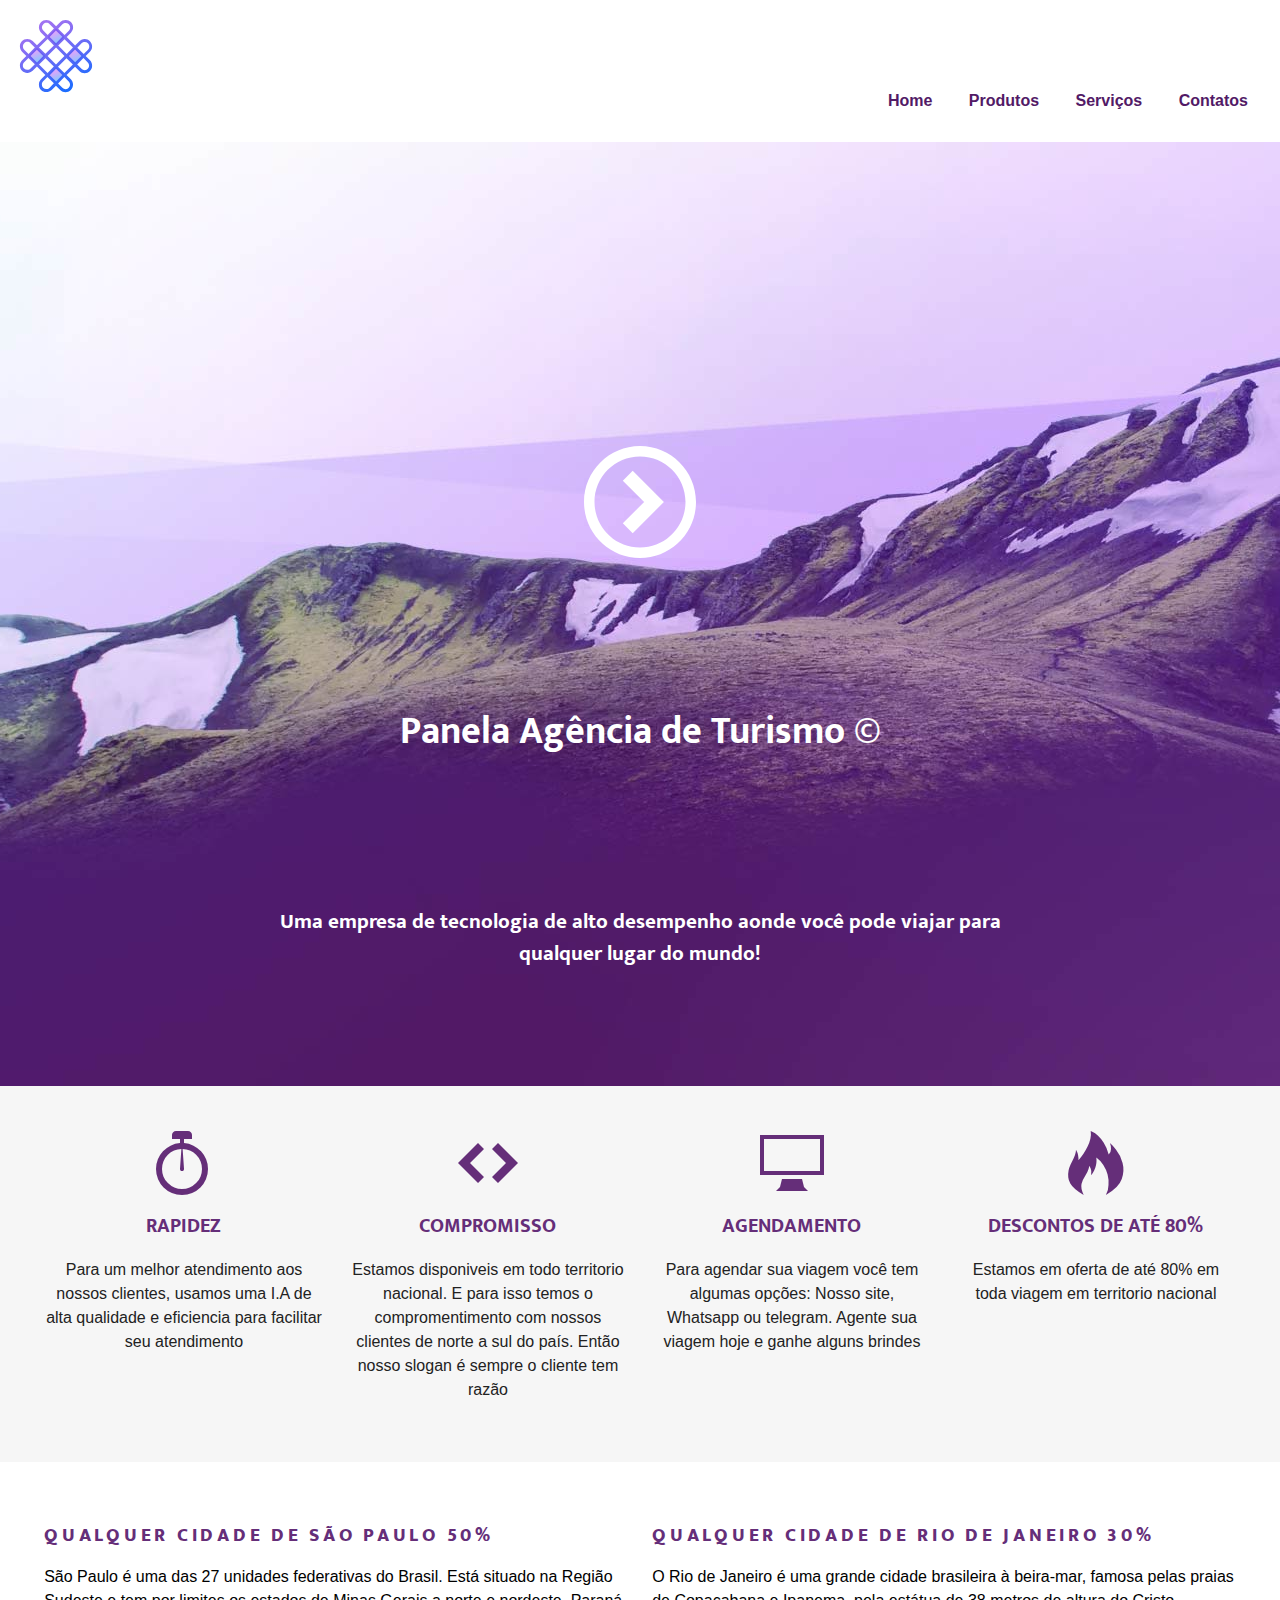
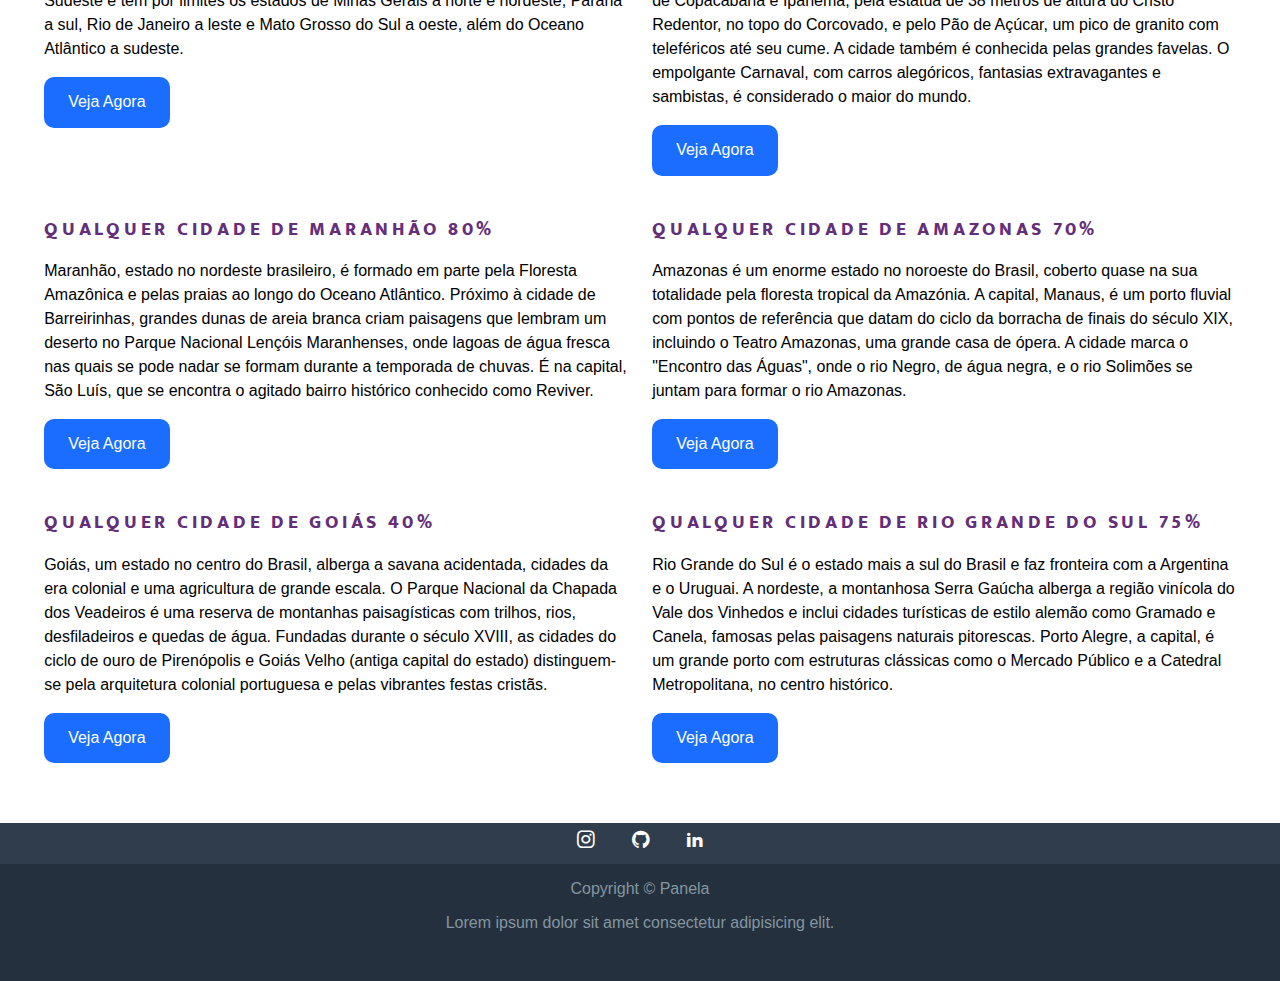
==== Projeto-Final-CPI/index.html @ 2887598f "Add files via upload" ====
<!DOCTYPE html>
<html lang="pt-br">
<head>
    <meta charset="UTF-8">
    <meta http-equiv="X-UA-Compatible" content="IE=edge">
    <meta name="viewport" content="width=device-width, initial-scale=1.0">
    <link rel="preconnect" href="https://fonts.googleapis.com"><link rel="preconnect" href="https://fonts.gstatic.com" crossorigin><link href="https://fonts.googleapis.com/css2?family=Mukta&family=Source+Sans+Pro:wght@600&display=swap" rel="stylesheet">
    <link rel="stylesheet" href="Icons/style.css">
    <link rel="stylesheet" href="css/normalize.css">
    <link rel="stylesheet" href="css/style.css">
    <link rel="shortcut icon" href="img/icons8-slack-128.svg
    " type="image/x-icon">
    <title>Projetinho</title>
</head>
<body>
    <!-- Cabeçalho da página mais a barra de navegação -->
    <header class="top-header clearfix">
        <img class="top-header-logo" src="img/icons8-slack-96.svg" alt="logotipo hastag">
        <nav class="top-nav">
            <ul>
                <li><a href="index.html">Home</a></li>
                <li><a href="pages/produtos.html">Produtos</a></li>
                <li><a href="#">Serviços</a></li>
                <li><a href="pages/contatos.html">Contatos</a></li>
            </ul>
        </nav>
    </header>
    <section class="top-content">
        <div class="icon-play">
            <img src="img/icon_play.svg" alt="">
        </div>
        <h1 class="top-title">Panela Agência de Turismo &copy;</h1>
        <h2 class="top-sub-title">Uma empresa de tecnologia de alto desempenho aonde você pode viajar para qualquer lugar do mundo!</h2>
        <!-- <a class="button" href="#">Get Started</a> -->
    </section>
    <section class="middle-content clearfix row">
        <article class="col-1-4">
            <span class="icon-stopwatch"></span>
            <h3 class="middle-title">Rapidez</h3>
            <p>Para um melhor atendimento aos nossos clientes, usamos uma I.A de alta qualidade e eficiencia para facilitar seu atendimento</p>
        </article>
        <article class="col-1-4">
            <span class="icon-embed"></span>
            <h3 class="middle-title">Compromisso</h3>
            <p>Estamos disponiveis em todo territorio nacional. E para isso temos o compromentimento com nossos clientes de norte a sul do país. Então nosso slogan é sempre o cliente tem razão</p>
        </article>
        <article class="col-1-4">
            <span class="icon-display"></span>
            <h3 class="middle-title">Agendamento</h3>
            <p>Para agendar sua viagem você tem algumas opções: Nosso site, Whatsapp ou telegram. Agente sua viagem hoje e ganhe alguns brindes</p>
        </article>
        <article class="col-1-4">
            <span class="icon-fire"></span>
            <h3 class="middle-title">descontos de até 80%</h3>
            <p>Estamos em oferta de até 80% em toda viagem em territorio nacional</p>
        </article>
    </section>

    <section class="main-content clearfix row">
        <article class="main-article col-1-2">
            <h3 class="main-title">Qualquer cidade de São Paulo 50%</h3>
            <p>São Paulo é uma das 27 unidades federativas do Brasil. Está situado na Região Sudeste e tem por limites os estados de Minas Gerais a norte e nordeste, Paraná a sul, Rio de Janeiro a leste e Mato Grosso do Sul a oeste, além do Oceano Atlântico a sudeste.</p>
            <a class="button" href="#">Veja Agora</a>
        </article>
        <article class="main-article clearfix col-1-2">
            <h3 class="main-title">Qualquer cidade de Rio de Janeiro 30%</h3>
            <p>O Rio de Janeiro é uma grande cidade brasileira à beira-mar, famosa pelas praias de Copacabana e Ipanema, pela estátua de 38 metros de altura do Cristo Redentor, no topo do Corcovado, e pelo Pão de Açúcar, um pico de granito com teleféricos até seu cume. A cidade também é conhecida pelas grandes favelas. O empolgante Carnaval, com carros alegóricos, fantasias extravagantes e sambistas, é considerado o maior do mundo.</p>
            <a class="button" href="#">Veja Agora</a>
        </article>
        <article class="main-article clearfix col-1-2">
            <h3 class="main-title">Qualquer cidade de Maranhão 80%</h3>
            <p>Maranhão, estado no nordeste brasileiro, é formado em parte pela Floresta Amazônica e pelas praias ao longo do Oceano Atlântico. Próximo à cidade de Barreirinhas, grandes dunas de areia branca criam paisagens que lembram um deserto no Parque Nacional Lençóis Maranhenses, onde lagoas de água fresca nas quais se pode nadar se formam durante a temporada de chuvas. É na capital, São Luís, que se encontra o agitado bairro histórico conhecido como Reviver.</p>
            <a class="button" href="#">Veja Agora</a>
        </article>
        <article class="main-article clearfix col-1-2">
            <h3 class="main-title">Qualquer cidade de Amazonas 70%</h3>
            <p>Amazonas é um enorme estado no noroeste do Brasil, coberto quase na sua totalidade pela floresta tropical da Amazónia. A capital, Manaus, é um porto fluvial com pontos de referência que datam do ciclo da borracha de finais do século XIX, incluindo o Teatro Amazonas, uma grande casa de ópera. A cidade marca o "Encontro das Águas", onde o rio Negro, de água negra, e o rio Solimões se juntam para formar o rio Amazonas.</p>
            <a class="button" href="#">Veja Agora</a>
        </article>
        <article class="main-article clearfix col-1-2">
            <h3 class="main-title">Qualquer cidade de Goiás 40%</h3>
            <p>Goiás, um estado no centro do Brasil, alberga a savana acidentada, cidades da era colonial e uma agricultura de grande escala. O Parque Nacional da Chapada dos Veadeiros é uma reserva de montanhas paisagísticas com trilhos, rios, desfiladeiros e quedas de água. Fundadas durante o século XVIII, as cidades do ciclo de ouro de Pirenópolis e Goiás Velho (antiga capital do estado) distinguem-se pela arquitetura colonial portuguesa e pelas vibrantes festas cristãs. </p>
            <a class="button" href="#">Veja Agora</a>
        </article>
        <article class="main-article clearfix col-1-2">
            <h3 class="main-title">Qualquer cidade de Rio Grande do Sul 75%</h3>
            <p>Rio Grande do Sul é o estado mais a sul do Brasil e faz fronteira com a Argentina e o Uruguai. A nordeste, a montanhosa Serra Gaúcha alberga a região vinícola do Vale dos Vinhedos e inclui cidades turísticas de estilo alemão como Gramado e Canela, famosas pelas paisagens naturais pitorescas. Porto Alegre, a capital, é um grande porto com estruturas clássicas como o Mercado Público e a Catedral Metropolitana, no centro histórico.</p>
            <a class="button" href="#">Veja Agora</a>
        </article>
    </section>
    <footer class="footer">
        <ul class="footer-menudown">
            <li>
                <a href="https://allinks.me/participantes-do-projeto" target="_blank"  class="icon-instagram"><span class="hidden">Instagram</span></a>
            </li>
            <li>
                <a href="https://allinks.me/participantes-do-projeto" target="_blank" class="icon-github"><span class="hidden">Github</span></a>
            </li>
            <li>
                <a href="https://allinks.me/participantes-do-projeto" target="_blank" class="icon-linkedin2"><span class="hidden">Linkedin</span></a>
            </li>
        </ul>
        <p>Copyright &copy; Panela</p>
        <p>Lorem ipsum dolor sit amet consectetur adipisicing elit. </p>
    </footer>
</body>
</html>
---- Projeto-Final-CPI/Icons/style.css ----
@font-face {
  font-family: 'icomoon';
  src:  url('fonts/icomoon.eot?ufsq1w');
  src:  url('fonts/icomoon.eot?ufsq1w#iefix') format('embedded-opentype'),
    url('fonts/icomoon.ttf?ufsq1w') format('truetype'),
    url('fonts/icomoon.woff?ufsq1w') format('woff'),
    url('fonts/icomoon.svg?ufsq1w#icomoon') format('svg');
  font-weight: normal;
  font-style: normal;
  font-display: block;
}

[class^="icon-"], [class*=" icon-"] {
  /* use !important to prevent issues with browser extensions that change fonts */
  font-family: 'icomoon' !important;
  speak: never;
  font-style: normal;
  font-weight: normal;
  font-variant: normal;
  text-transform: none;
  line-height: 1;
  
  /* Enable Ligatures ================ */
  letter-spacing: 0;
  -webkit-font-feature-settings: "liga";
  -moz-font-feature-settings: "liga=1";
  -moz-font-feature-settings: "liga";
  -ms-font-feature-settings: "liga" 1;
  font-feature-settings: "liga";
  -webkit-font-variant-ligatures: discretionary-ligatures;
  font-variant-ligatures: discretionary-ligatures;

  /* Better Font Rendering =========== */
  -webkit-font-smoothing: antialiased;
  -moz-osx-font-smoothing: grayscale;
}

.icon-phone:before {
  content: "\e942";
}
.icon-stopwatch:before {
  content: "\e952";
}
.icon-display:before {
  content: "\e956";
}
.icon-user:before {
  content: "\e971";
}
.icon-stats-bars2:before {
  content: "\e99d";
}
.icon-fire:before {
  content: "\e9a9";
}
.icon-evil:before {
  content: "\e9ef";
}
.icon-embed:before {
  content: "\ea7f";
}
.icon-embed2:before {
  content: "\ea80";
}
.icon-mail3:before {
  content: "\ea85";
}
.icon-facebook:before {
  content: "\ea90";
}
.icon-instagram:before {
  content: "\ea92";
}
.icon-twitter:before {
  content: "\ea96";
}
.icon-github:before {
  content: "\eab0";
}
.icon-linkedin2:before {
  content: "\eaca";
}
---- Projeto-Final-CPI/css/style.css ----
/* Para aceitar acentos especiais no css */
@charset "UTF-8";

html{
    font-family: sans-serif;
}
h1,h2,h3,h4,h5,h6{
    font-family: 'Mukta', sans-serif; 
    /* font-family: 'Source Sans Pro', sans-serif; */
}
/*  Classes   */

/*Limpador de container*/
.clearfix::after, .row::after{
    content: '';
    display: block;
    clear: both;
}
/*  Formatação do Menu*/
.top-header{
    text-align: center;
}
.top-header-logo{
    margin: .5em;
    align-items: center;
}
.top-nav{
    background: #612674;
    text-align: center;
}
.top-nav ul{
    margin: 0;
    padding: 1em 0;
    list-style: none;
}
.top-nav a{
    color: white;
    text-decoration: none;
    padding: 1em;
    display: block;
}
.top-nav a:hover{
    background: #7c3792;
}

/* Titulo e subtitulo */
.top-content{
    padding: 1em;
    text-align: center;
    background: #f6f6f6;
}
.top-title{
    color: #612674;
    font-size: 2.37em;
    margin: 1.37em;
}
.top-sub-title{
    color: #a87bb7;
    font-size: 1.34em;
    line-height: 1.5;
}
/* Conteudo Principal */
.main-content{
    padding: 2em;
}
.main-article{
    margin-bottom: 3.5em;
}
.main-content p{
    line-height: 1.5;
}
.main-title{
    letter-spacing: .2em;
    text-transform: uppercase;
    color: #652e79;
    font-weight: 800;
}

/* Conteudo secundario */

.middle-content{
    padding: 2em;
    background: #f6f6f6;
    text-align: center;
}
.middle-title{
    font-size: 1.25em;
    color: #652e79;
    text-transform: uppercase;
}
.middle-content p{
    line-height: 1.5;
    color: #222222;
}
/* Formatação dos icones */
.middle-content span[class^=icon]{
    font-size: 4em;
    color: #652e79;
}
/* Formatação do link para parecer um botão */
.button{
    display: inline-block;
    padding: 1em 1.5em;
    background: #1A6DFF;
    border-radius: 10px;
    color: white;
    text-decoration: none;
    text-align: center;
}
.button:hover{
    background: #C822FF;
}
.icon-play{
    height: 5em;
    display: none;
}
.icon-play img{
    max-width: 100%;
    max-height: 100%;
}
/* Formatação do footer */
.footer{
    background: #25303e;
    color: #83969f;
    text-align: center;
    padding-bottom: 2em;
}
.footer-menudown{
    background: #303d4c;
    padding: .5em;
}
.footer-menudown li{
    display: inline-block;
    margin: 0 1em;
}
.footer-menudown a{
    font-size: 1.1em;
    text-decoration: none;
    color: white;
}
.footer-menudown a[class^=icon]:hover{
    color: #1A6DFF;
}
/* Classe hidden para esconder o texto do link */
.hidden{
    width: 0;
    height: 0;
    overflow: hidden;
    opacity: 0;
    display: block;
}

/* Parte de responsividade */

@media screen and (min-width: 38.75em){ /*Multiplicar esse valor por x16 que dara o resultado em pixels*/
    /* Menu */
    .top-content{
        background: #521a66;
        color: white;
    }
    .top-header-logo{
        float: left;
    }
    .top-nav{
        background: transparent;
        float: right;
        margin-top: 60px;
    }
    .top-nav ul{
        margin: 0;
        padding: 1em;
        box-sizing: border-box;
    }
    .top-nav li{
        display: inline-block;
    }
    .top-nav a{
        color: #521a66;
        font-weight: 800;
    }
    .top-nav a:hover{
        background: #e7d9fc;
    }
    /* titulo e subtitulo */
    .top-title, .top-sub-title{
        color: white;
    }
    /* Elementos em grid */
    .col-1-4{
        width: 44%;
        margin: 3%;
        float: left;
    }
    .main-article .button{
        float: right;
    }
    .icon-play{
        display: block;
    }
}
@media screen and (min-width: 62.5em){
    .top-content{
        background: #521a66 url(../img/bg_topo_1198x670.jpg);
        background-position: center top;
        height: 30em;
        /* padding-top: 7em; */
    }
    .top-title{
        padding-bottom: -100px;
    }
    .top-title, .top-sub-title{
        padding-top: 100px;
    }
}

@media screen and (min-width: 72em){
    .top-content{
        background-image: url(../img/bg_topo_1600x1374.jpg);
        padding: 19em 15em 10em;
        background-position: center top;
    }
    .col-1-4{
        width: 23%;
        margin: 1%;
    }
    .col-1-2{
        width: 48%;
        margin: 1%;
        float: left;
    }
    .main-article .button{
        float: none;
    }
    .icon-play{
        height: 7em;
    }
}
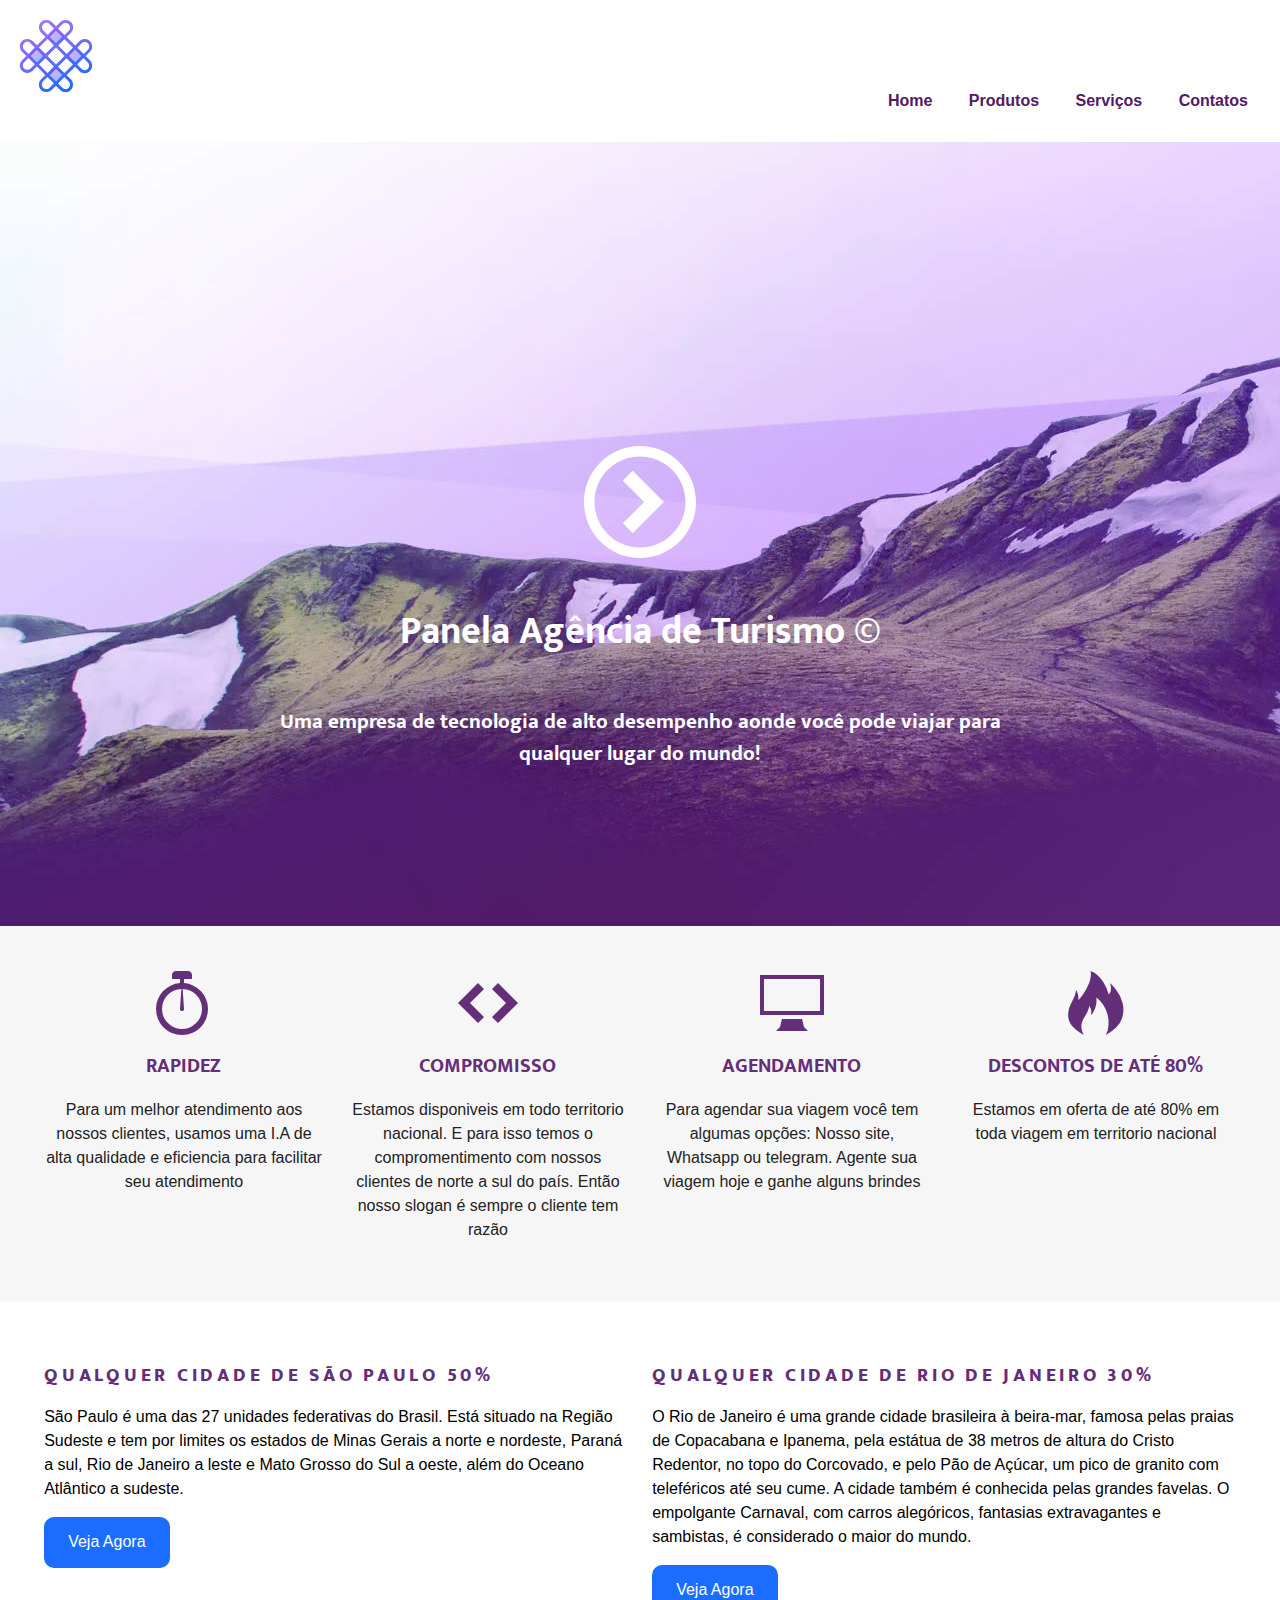
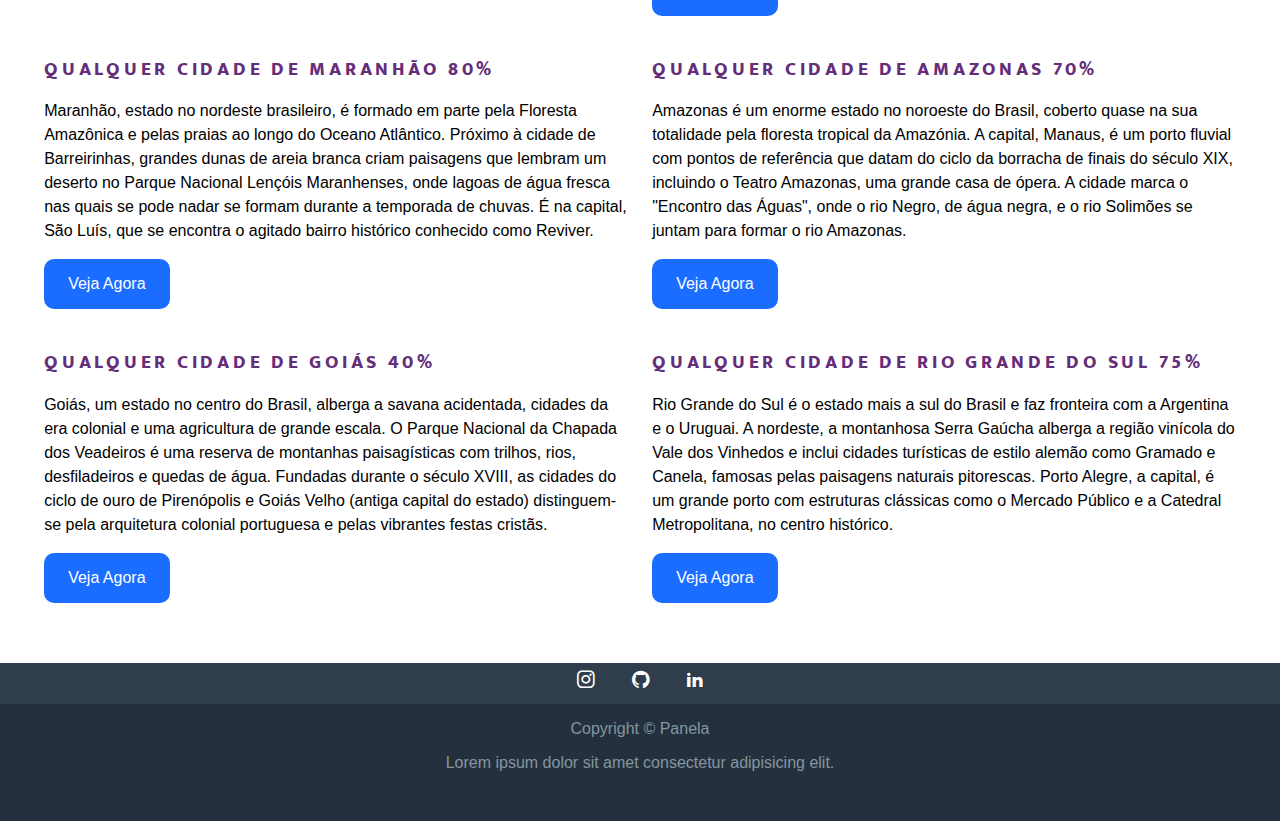
==== commit 768cb86d: "Arquivos-Atualizados" ====
--- a/Projeto-Final-CPI/index.html
+++ b/Projeto-Final-CPI/index.html
@@ -30,9 +30,9 @@
             <img src="img/icon_play.svg" alt="">
         </div>
         <h1 class="top-title">Panela Agência de Turismo &copy;</h1>
-        <h2 class="top-sub-title">Uma empresa de tecnologia de alto desempenho aonde você pode viajar para qualquer lugar do mundo!</h2>
-        <!-- <a class="button" href="#">Get Started</a> -->
+        <h2 class="top-sub-title">Uma empresa de tecnologia de alto desempenho aonde você pode viajar para qualquer lugar do mundo!</h2> 
     </section>
+
     <section class="middle-content clearfix row">
         <article class="col-1-4">
             <span class="icon-stopwatch"></span>
@@ -88,6 +88,7 @@
             <a class="button" href="#">Veja Agora</a>
         </article>
     </section>
+    
     <footer class="footer">
         <ul class="footer-menudown">
             <li>
--- a/Projeto-Final-CPI/css/style.css
+++ b/Projeto-Final-CPI/css/style.css
@@ -198,22 +198,17 @@
         display: block;
     }
 }
-@media screen and (min-width: 62.5em){
-    .top-content{
-        background: #521a66 url(../img/bg_topo_1198x670.jpg);
-        background-position: center top;
-        height: 30em;
-        /* padding-top: 7em; */
-    }
-    .top-title{
-        padding-bottom: -100px;
-    }
-    .top-title, .top-sub-title{
-        padding-top: 100px;
-    }
-}
-
-@media screen and (min-width: 72em){
+@media screen and (min-width: 62.5em){ /* 1000 / 16 */
+    
+    .top-content{
+        background: #521a66 url(../images/bg_topo_1198x670.jpg);
+        background-position: center bottom;
+        height: 20em;
+        padding-top: 17em;  
+    }
+}
+
+@media screen and (min-width: 74em){
     .top-content{
         background-image: url(../img/bg_topo_1600x1374.jpg);
         padding: 19em 15em 10em;
@@ -234,4 +229,26 @@
     .icon-play{
         height: 7em;
     }
+}
+@media screen and (min-width: 120em){
+    .top-content{
+        background-image: url(../img/bg_topo_1920x1080.png);
+        padding: 19em 15em 10em;
+        background-position: center top;
+    }
+    .col-1-4{
+        width: 23%;
+        margin: 1%;
+    }
+    .col-1-2{
+        width: 48%;
+        margin: 1%;
+        float: left;
+    }
+    .main-article .button{
+        float: none;
+    }
+    .icon-play{
+        height: 7em;
+    }
 }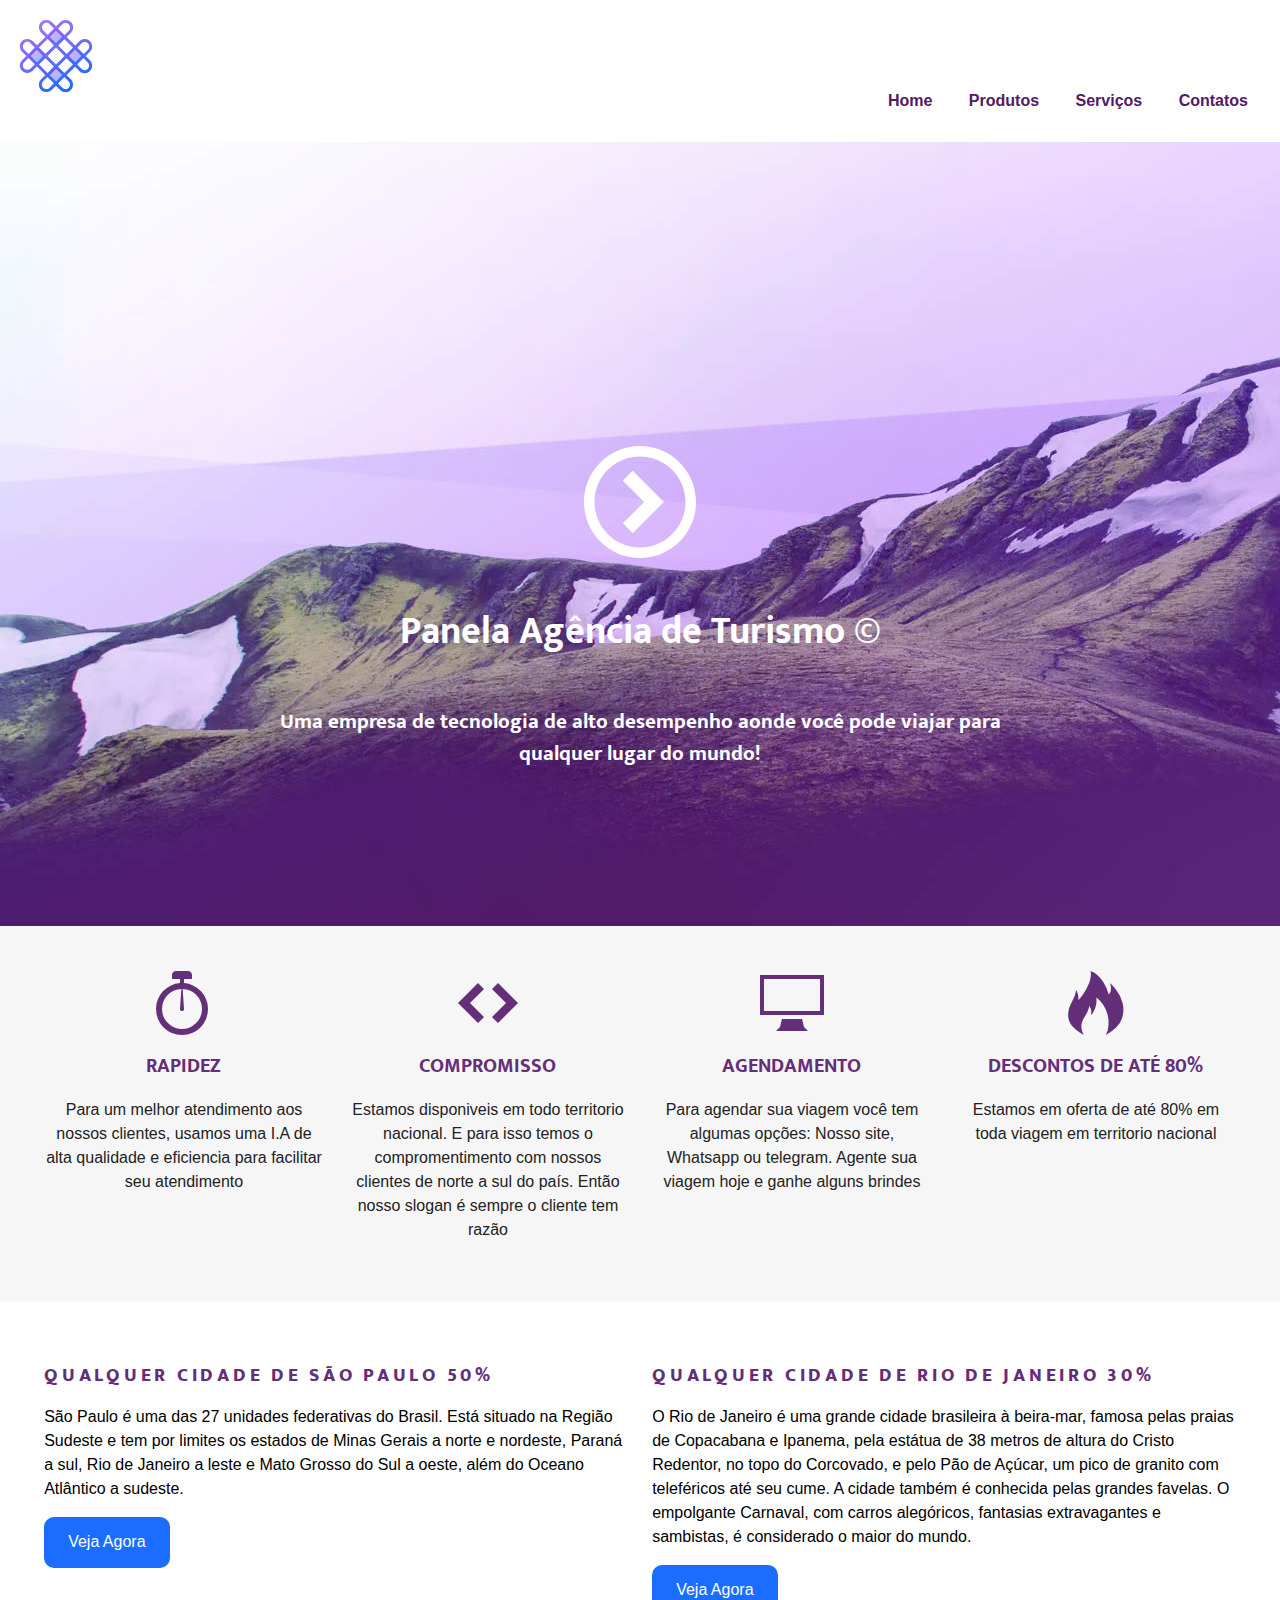
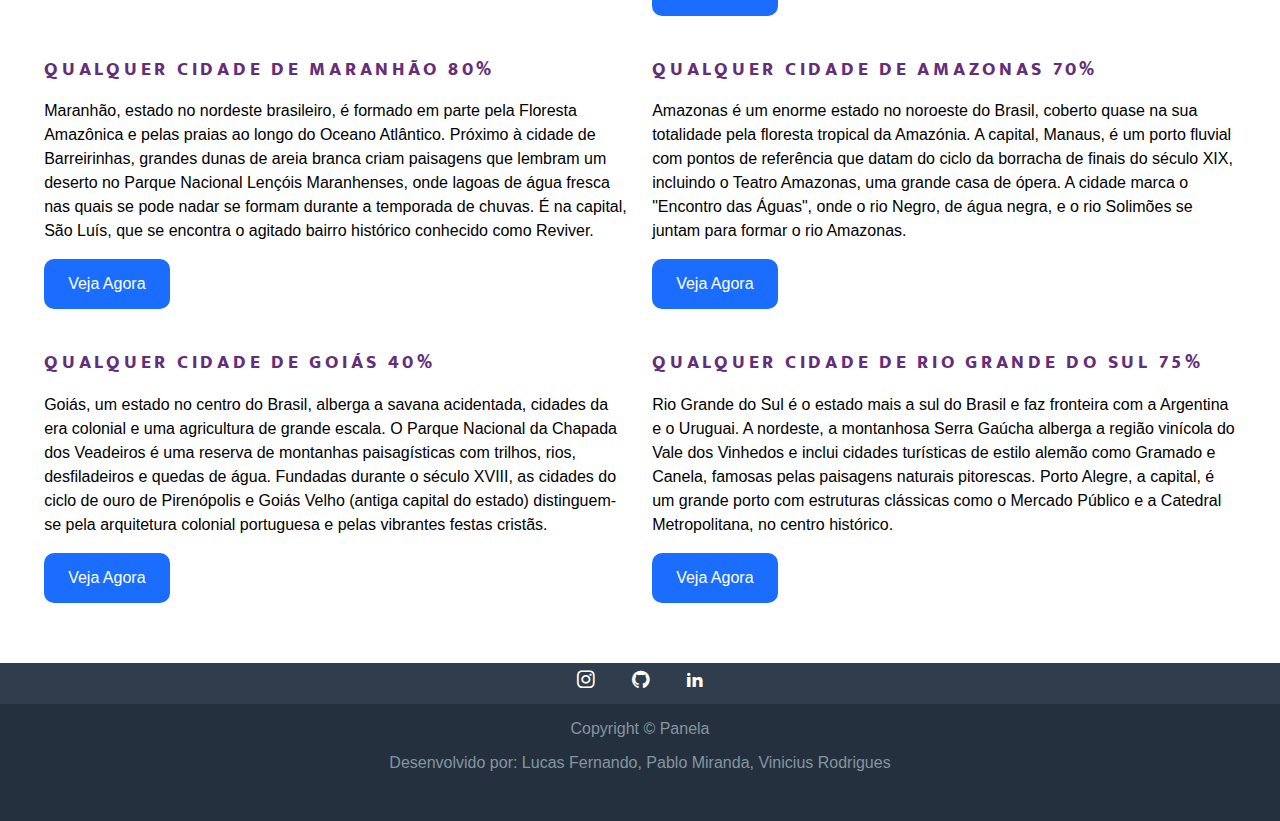
==== commit e96b666a: "Atualização" ====
--- a/Projeto-Final-CPI/index.html
+++ b/Projeto-Final-CPI/index.html
@@ -10,7 +10,7 @@
     <link rel="stylesheet" href="css/style.css">
     <link rel="shortcut icon" href="img/icons8-slack-128.svg
     " type="image/x-icon">
-    <title>Projetinho</title>
+    <title>Panela Agência de Turismo</title>
 </head>
 <body>
     <!-- Cabeçalho da página mais a barra de navegação -->
@@ -102,7 +102,7 @@
             </li>
         </ul>
         <p>Copyright &copy; Panela</p>
-        <p>Lorem ipsum dolor sit amet consectetur adipisicing elit. </p>
+        <p>Desenvolvido por: Lucas Fernando, Pablo Miranda, Vinicius Rodrigues</p>
     </footer>
 </body>
 </html>--- a/Projeto-Final-CPI/css/style.css
+++ b/Projeto-Final-CPI/css/style.css
@@ -42,7 +42,9 @@
 .top-nav a:hover{
     background: #7c3792;
 }
-
+.main-img{
+    max-width: 100%;
+}
 /* Titulo e subtitulo */
 .top-content{
     padding: 1em;
@@ -68,6 +70,9 @@
 }
 .main-content p{
     line-height: 1.5;
+}
+.main-p{
+    text-align: justify;
 }
 .main-title{
     letter-spacing: .2em;
@@ -88,6 +93,7 @@
     color: #652e79;
     text-transform: uppercase;
 }
+
 .middle-content p{
     line-height: 1.5;
     color: #222222;
@@ -150,6 +156,7 @@
     display: block;
 }
 
+
 /* Parte de responsividade */
 
 @media screen and (min-width: 38.75em){ /*Multiplicar esse valor por x16 que dara o resultado em pixels*/
@@ -197,6 +204,7 @@
     .icon-play{
         display: block;
     }
+    
 }
 @media screen and (min-width: 62.5em){ /* 1000 / 16 */
     
@@ -206,6 +214,10 @@
         height: 20em;
         padding-top: 17em;  
     }
+    .main-p{
+        display: inline-block;
+        padding-right: 60px;
+    }
 }
 
 @media screen and (min-width: 74em){
@@ -229,6 +241,13 @@
     .icon-play{
         height: 7em;
     }
+    .main-p{
+        display: inline-block;
+        padding-right: 60px;   
+    }
+    .main-img{
+        max-width: 90%;
+    }
 }
 @media screen and (min-width: 120em){
     .top-content{
@@ -251,4 +270,5 @@
     .icon-play{
         height: 7em;
     }
+    
 }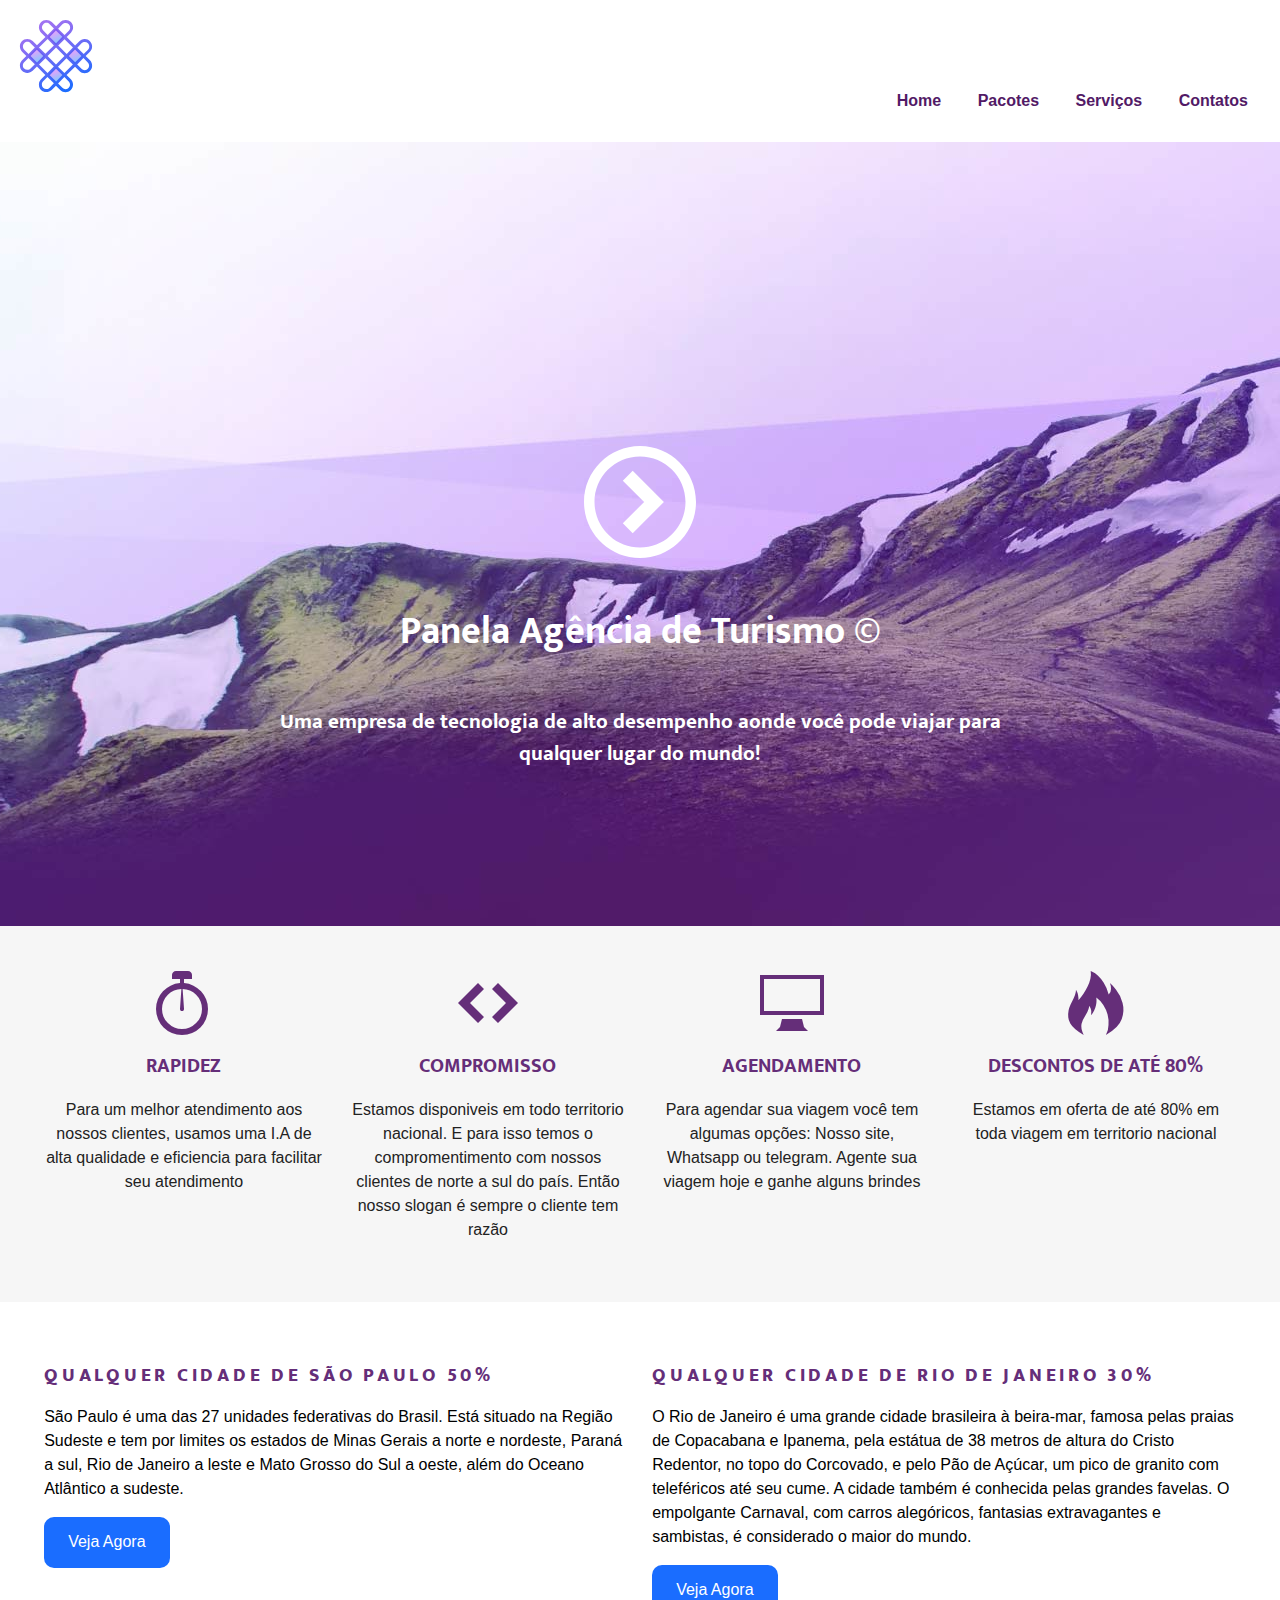
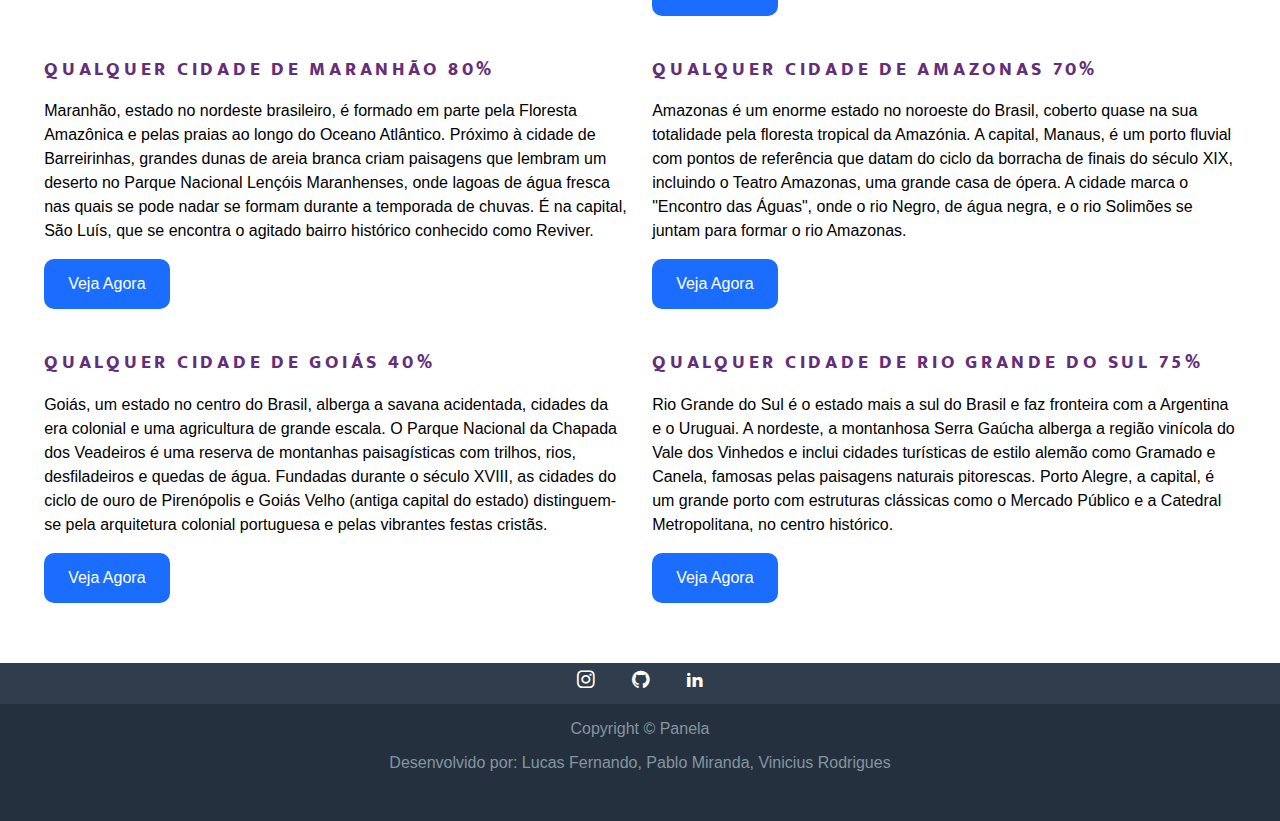
==== commit 8ceb3035: "Fer-Atualização" ====
--- a/Projeto-Final-CPI/index.html
+++ b/Projeto-Final-CPI/index.html
@@ -19,7 +19,7 @@
         <nav class="top-nav">
             <ul>
                 <li><a href="index.html">Home</a></li>
-                <li><a href="pages/produtos.html">Produtos</a></li>
+                <li><a href="pages/produtos.html">Pacotes</a></li>
                 <li><a href="#">Serviços</a></li>
                 <li><a href="pages/contatos.html">Contatos</a></li>
             </ul>
@@ -60,32 +60,32 @@
         <article class="main-article col-1-2">
             <h3 class="main-title">Qualquer cidade de São Paulo 50%</h3>
             <p>São Paulo é uma das 27 unidades federativas do Brasil. Está situado na Região Sudeste e tem por limites os estados de Minas Gerais a norte e nordeste, Paraná a sul, Rio de Janeiro a leste e Mato Grosso do Sul a oeste, além do Oceano Atlântico a sudeste.</p>
-            <a class="button" href="#">Veja Agora</a>
+            <a class="button" href="pages/produtos.html">Veja Agora</a>
         </article>
         <article class="main-article clearfix col-1-2">
             <h3 class="main-title">Qualquer cidade de Rio de Janeiro 30%</h3>
             <p>O Rio de Janeiro é uma grande cidade brasileira à beira-mar, famosa pelas praias de Copacabana e Ipanema, pela estátua de 38 metros de altura do Cristo Redentor, no topo do Corcovado, e pelo Pão de Açúcar, um pico de granito com teleféricos até seu cume. A cidade também é conhecida pelas grandes favelas. O empolgante Carnaval, com carros alegóricos, fantasias extravagantes e sambistas, é considerado o maior do mundo.</p>
-            <a class="button" href="#">Veja Agora</a>
+            <a class="button" href="pages/produtos.html">Veja Agora</a>
         </article>
         <article class="main-article clearfix col-1-2">
             <h3 class="main-title">Qualquer cidade de Maranhão 80%</h3>
             <p>Maranhão, estado no nordeste brasileiro, é formado em parte pela Floresta Amazônica e pelas praias ao longo do Oceano Atlântico. Próximo à cidade de Barreirinhas, grandes dunas de areia branca criam paisagens que lembram um deserto no Parque Nacional Lençóis Maranhenses, onde lagoas de água fresca nas quais se pode nadar se formam durante a temporada de chuvas. É na capital, São Luís, que se encontra o agitado bairro histórico conhecido como Reviver.</p>
-            <a class="button" href="#">Veja Agora</a>
+            <a class="button" href="pages/produtos.html">Veja Agora</a>
         </article>
         <article class="main-article clearfix col-1-2">
             <h3 class="main-title">Qualquer cidade de Amazonas 70%</h3>
             <p>Amazonas é um enorme estado no noroeste do Brasil, coberto quase na sua totalidade pela floresta tropical da Amazónia. A capital, Manaus, é um porto fluvial com pontos de referência que datam do ciclo da borracha de finais do século XIX, incluindo o Teatro Amazonas, uma grande casa de ópera. A cidade marca o "Encontro das Águas", onde o rio Negro, de água negra, e o rio Solimões se juntam para formar o rio Amazonas.</p>
-            <a class="button" href="#">Veja Agora</a>
+            <a class="button" href="pages/produtos.html">Veja Agora</a>
         </article>
         <article class="main-article clearfix col-1-2">
             <h3 class="main-title">Qualquer cidade de Goiás 40%</h3>
             <p>Goiás, um estado no centro do Brasil, alberga a savana acidentada, cidades da era colonial e uma agricultura de grande escala. O Parque Nacional da Chapada dos Veadeiros é uma reserva de montanhas paisagísticas com trilhos, rios, desfiladeiros e quedas de água. Fundadas durante o século XVIII, as cidades do ciclo de ouro de Pirenópolis e Goiás Velho (antiga capital do estado) distinguem-se pela arquitetura colonial portuguesa e pelas vibrantes festas cristãs. </p>
-            <a class="button" href="#">Veja Agora</a>
+            <a class="button" href="pages/produtos.html">Veja Agora</a>
         </article>
         <article class="main-article clearfix col-1-2">
             <h3 class="main-title">Qualquer cidade de Rio Grande do Sul 75%</h3>
             <p>Rio Grande do Sul é o estado mais a sul do Brasil e faz fronteira com a Argentina e o Uruguai. A nordeste, a montanhosa Serra Gaúcha alberga a região vinícola do Vale dos Vinhedos e inclui cidades turísticas de estilo alemão como Gramado e Canela, famosas pelas paisagens naturais pitorescas. Porto Alegre, a capital, é um grande porto com estruturas clássicas como o Mercado Público e a Catedral Metropolitana, no centro histórico.</p>
-            <a class="button" href="#">Veja Agora</a>
+            <a class="button" href="pages/produtos.html">Veja Agora</a>
         </article>
     </section>
     
--- a/Projeto-Final-CPI/css/style.css
+++ b/Projeto-Final-CPI/css/style.css
@@ -73,6 +73,18 @@
 }
 .main-p{
     text-align: justify;
+}
+.preco{
+    display: inline-block;
+    background: #1A6DFF;
+    color: white;
+    padding: 10px;
+    border-radius: 10px;
+    cursor: pointer;
+    text-decoration: none;
+}
+.preco:hover{
+    background: #15c774;
 }
 .main-title{
     letter-spacing: .2em;
